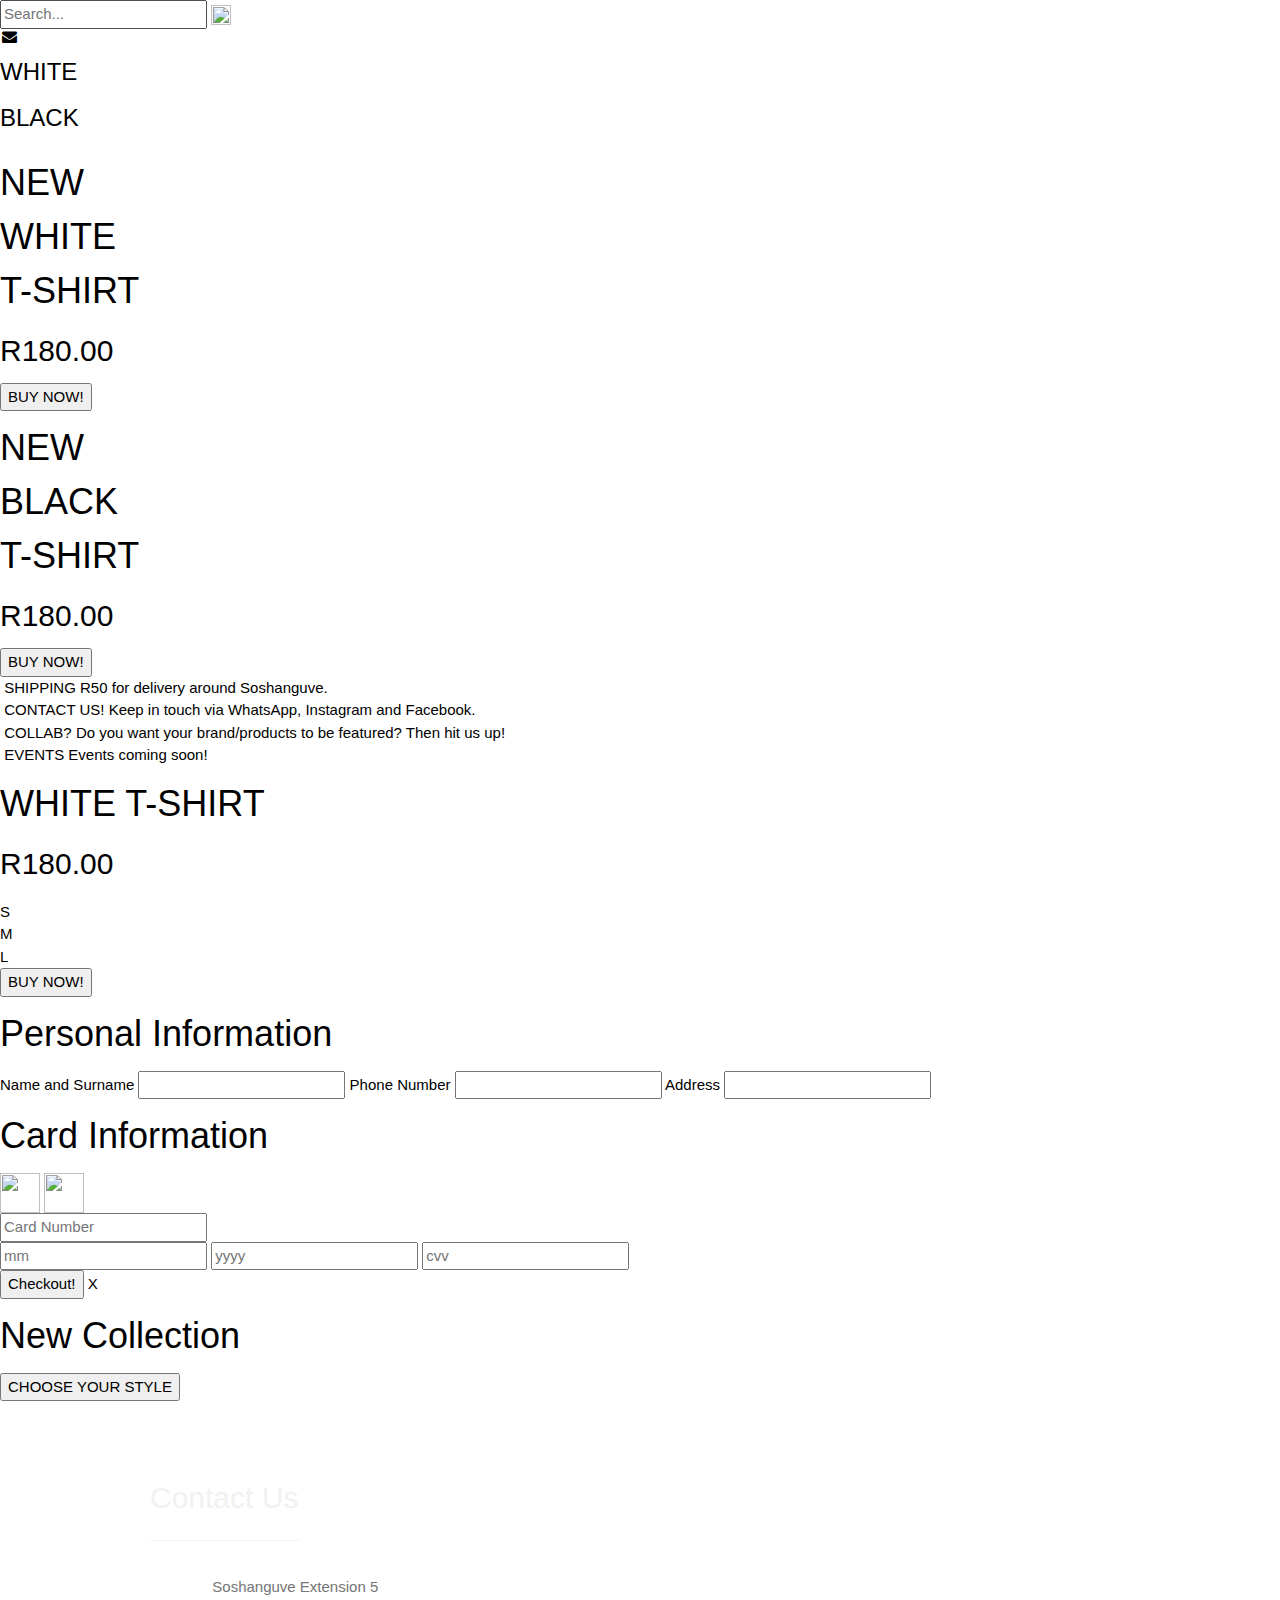
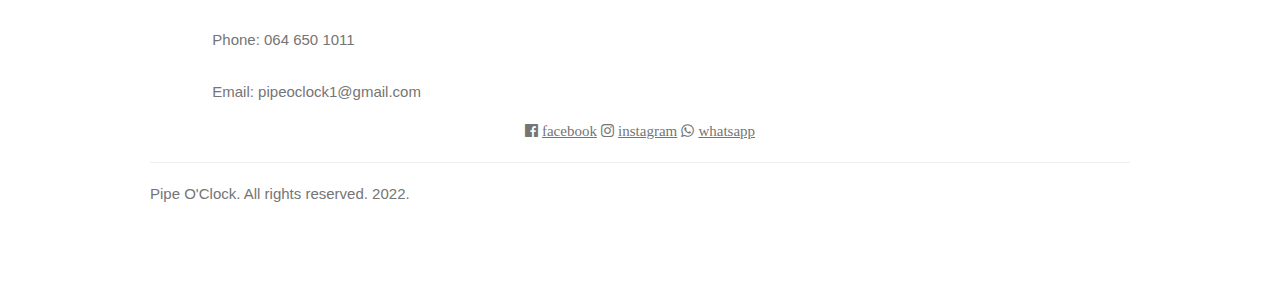
==== index.html @ e4ed4447 "Create index.html" ====
<html lang="en">

<head>
    <meta charset="UTF-8">
    <meta http-equiv="X-UA-Compatible" content="IE=edge">
    <meta name="viewport" content="width=device-width, initial-scale=1.0">
    <link href="https://fonts.googleapis.com/css2?family=Lato:ital,wght@0,100;0,300;0,400;0,700;0,900;1,100;1,300;1,400;1,700;1,900&display=swap" rel="stylesheet">
    <link rel="stylesheet" href="main.css">
    <link rel="stylesheet" href="https://www.w3schools.com/w3css/4/w3.css">
    <link rel="stylesheet" href="https://cdnjs.cloudflare.com/ajax/libs/font-awesome/4.7.0/css/font-awesome.min.css">
    <title>Pipe O'Clock</title>
</head>

<body>
    <nav id="nav">
        <div class="navTop">
            <div class="navItem">
                <img src="314425217_1246707229506200_861870905375462026_n.jpg" id="logo" alt="">
            </div>
            <div class="navItem">
                <div class="search">
                    <input type="text" placeholder="Search..." class="searchInput">
                    <img src="search.png" width="20" height="20" alt="" class="searchIcon">
                </div>
            </div>
            <div class="navItem">
                <a href="#contact"><i class="fa fa-fw fa-envelope"></i></a>
            </div>
        </div>
        <div class="navBottom">
            <h3 class="menuItem">WHITE</h3>
            <h3 class="menuItem">BLACK</h3>
        </div>
    </nav>
    <div class="slider">
        <div class="sliderWrapper">
            <div class="sliderItem">
                <img src="296140556_5232592986863153_2413547554350669328_n.jpg" alt="" class="sliderImg">
                <div class="sliderBg"></div>
                <h1 class="sliderTitle">NEW</br> WHITE</br> T-SHIRT</h1>
                <h2 class="sliderPrice">R180.00</h2>
                <a href="#product">
                    <button class="buyButton">BUY NOW!</button>
                </a>
            </div>
            <div class="sliderItem">
                <img src="296553774_669476220763810_4704591386883964310_n.jpg" alt="" class="sliderImg">
                <div class="sliderBg"></div>
                <h1 class="sliderTitle">NEW</br> BLACK</br> T-SHIRT</h1>
                <h2 class="sliderPrice">R180.00</h2>
                <a href="#product">
                    <button class="buyButton">BUY NOW!</button>
                </a>
            </div>
        </div>
    </div>
   
    <div class="features">
        <div class="feature">
            <img src="truck.jpg" alt="" class="featureIcon">
            <span class="featureTitle">SHIPPING</span>
            <span class="featureDesc">R50 for delivery around Soshanguve.</span>
        </div>
        
        <div class="feature">
            <img class="featureIcon" src="contact.png" alt="">
            <span class="featureTitle">CONTACT US!</span>
            <span class="featureDesc">Keep in touch via WhatsApp, Instagram and Facebook.</span>
        </div>

        <div class="feature">
            <img class="featureIcon" src="collaboration.png" alt="">
            <span class="featureTitle">COLLAB?</span>
            <span class="featureDesc"> Do you want your brand/products to be featured? Then hit us up!</span>
        </div>

        <div class="feature">
            <img class="featureIcon" src="download.png" alt="">
            <span class="featureTitle">EVENTS</span>
            <span class="featureDesc">Events coming soon!</span>
        </div>
    </div>

    <div class="product" id="product">
        <img src="296140556_5232592986863153_2413547554350669328_n.jpg" alt="" class="productImg">
        <div class="productDetails">
            <h1 class="productTitle">WHITE T-SHIRT</h1>
            <h2 class="productPrice">R180.00</h2>
            <p class="productDesc"></p>
            <div class="colors">
                <div class="color"></div>
            </div>
            <div class="sizes">
                <div class="size">S</div>
                <div class="size">M</div>
                <div class="size">L</div>
            </div>
            <button class="productButton">BUY NOW!</button>
        </div>
        <div class="payment">
            <h1 class="payTitle">Personal Information</h1>
            <label>Name and Surname</label>
            <input type="text"  class="payInput">
            <label>Phone Number</label>
            <input type="text" class="payInput">
            <label>Address</label>
            <input type="text"  class="payInput">
            <h1 class="payTitle">Card Information</h1>
            <div class="cardIcons">
                <img src="visa.png" width="40" alt="" class="cardIcon">
                <img src="master.png" alt="" width="40" class="cardIcon">
            </div>
            <input type="password" class="payInput" placeholder="Card Number">
            <div class="cardInfo">
                <input type="text" placeholder="mm" class="payInput sm">
                <input type="text" placeholder="yyyy" class="payInput sm">
                <input type="text" placeholder="cvv" class="payInput sm">
            </div>
            <button onclick="myFunction()" class="payButton">Checkout!</button>
            <span class="close">X</span>
        </div>
    </div>

    <div class="space">
        
    </div>

        <div class="newSeason">

            <div class="nsItem">
                <img src="314663707_1256134344955156_3753967010387898687_n.jpg"
                    alt="" class="nsImg">
            </div>
            <div class="nsItem">
                <img src="20221202_192037.jpg"
                    alt="" class="nsImg">
            </div>
            <div class="nsItem">
                <img src="IMG-20221202-WA0031.jpg"
                    alt="" class="nsImg">
            </div>

             
            <div class="nsItem">
                <h1 class="nsTitle">New Collection</h1>
                <a href="#nav">
                    <button class="nsButton">CHOOSE YOUR STYLE</button>
                </a>
            </div>
            
        </div>

    
    <footer>
        <div class="footer">
            <div class="w3-padding-64 w3-content w3-text-grey" id="contact">
                <h2 class="w3-text-light-grey">Contact Us</h2>
                <hr style="width:150px" class="w3-opacity">
            
                <div class="w3-section">
                  <p><i class="fa fa-map-marker fa-fw w3-text-white w3-xxlarge w3-margin-right" id="contactIcon"></i>Soshanguve Extension 5</p>
                  <p><i class="fa fa-phone fa-fw w3-text-white w3-xxlarge w3-margin-right" id="contactIcon"></i>Phone: 064 650 1011</p>
                  <p><i class="fa fa-envelope fa-fw w3-text-white w3-xxlarge w3-margin-right" id="contactIcon"></i>Email: pipeoclock1@gmail.com</p>
                </div>
    
                <center>
                    <i class="fa fa-facebook-official w3-hover-opacity">
                        <a href="https://www.facebook.com/profile.php?id=100087875105729">facebook</a>
                    </i>
                    <i class="fa fa-instagram w3-hover-opacity">
                        <a href="https://instagram.com/pipe.oclock?igshid=YmMyMTA2M2Y=">instagram</a>
                    </i>
                     
                    <i class="fa fa-whatsapp w3-hover-opacity">
                        <a href="https://wa.me/c/27646501011">whatsapp</a>
                    </i>
                </center>
                <hr>
                    <p class="copyright">Pipe O'Clock. All rights reserved. 2022.</p>                
            </div>

        </div>
    </footer>
    <script src="main.js"></script>
</body>

</html>
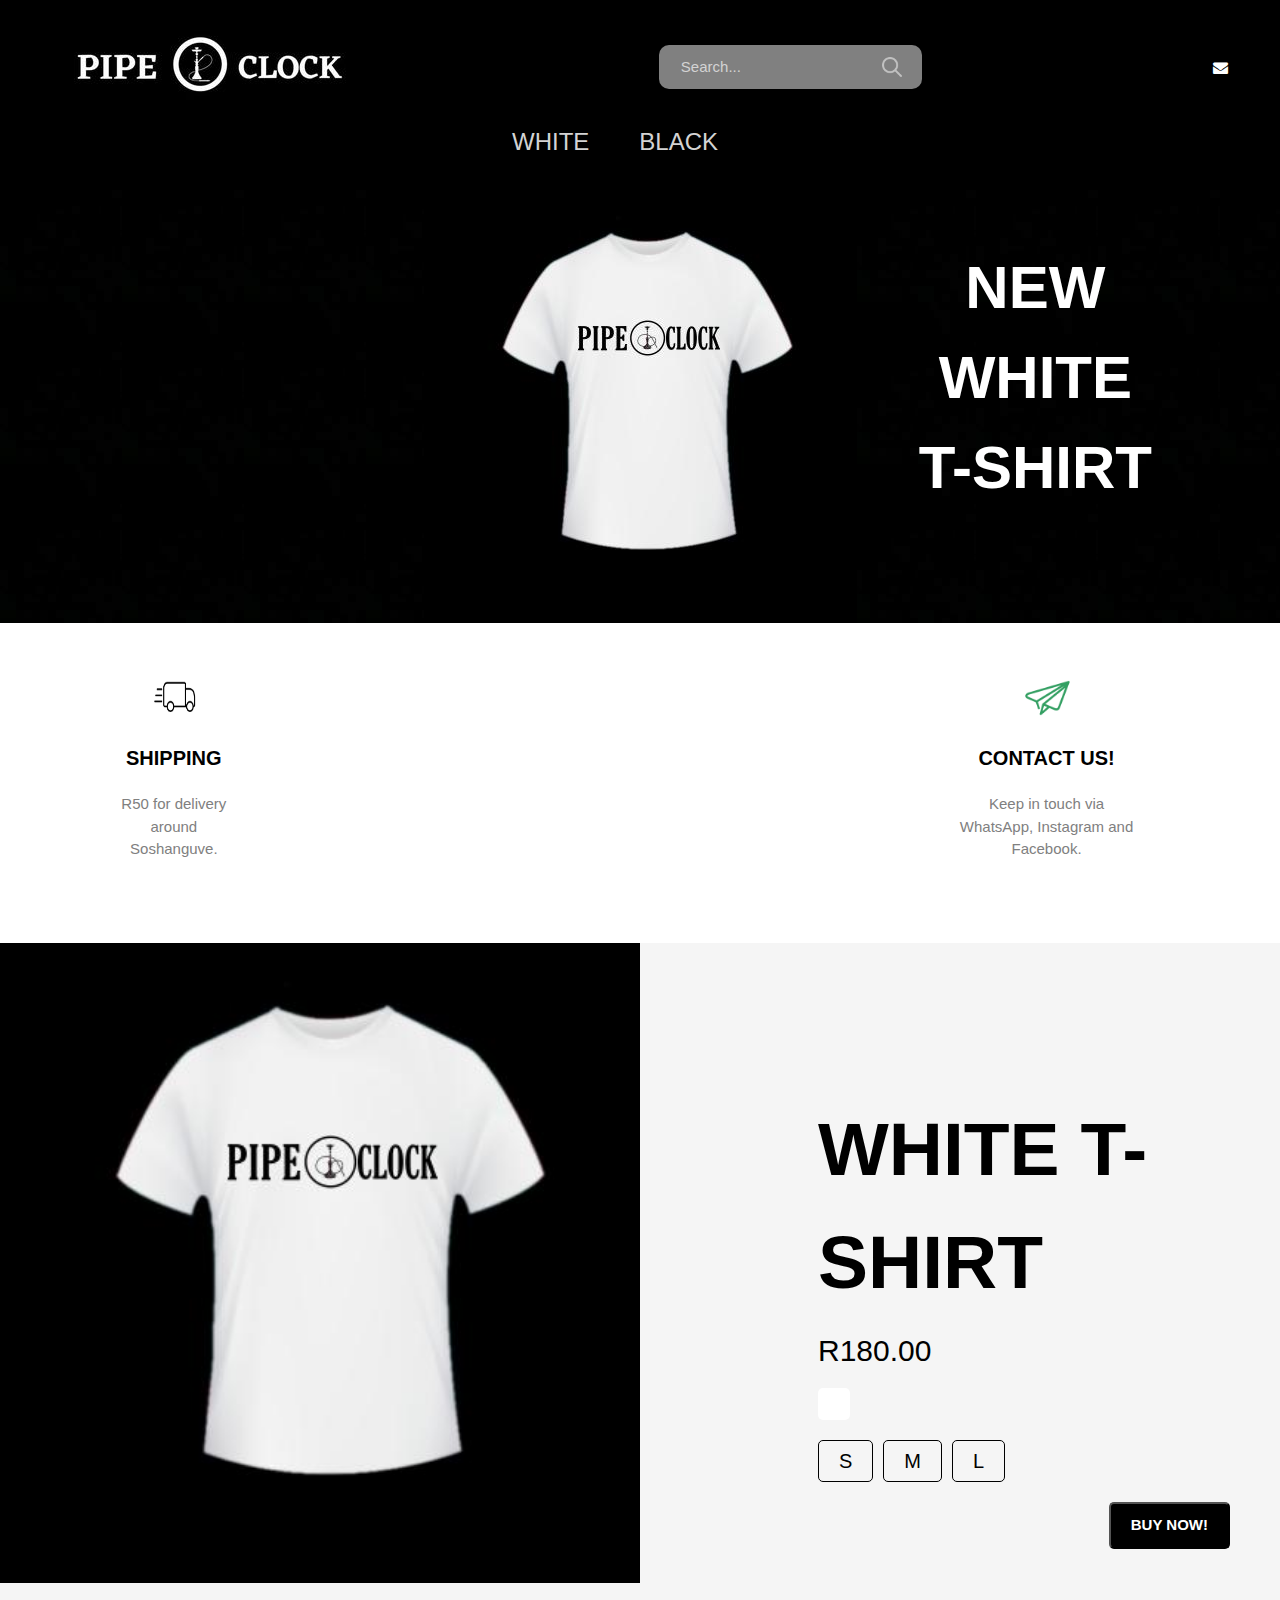
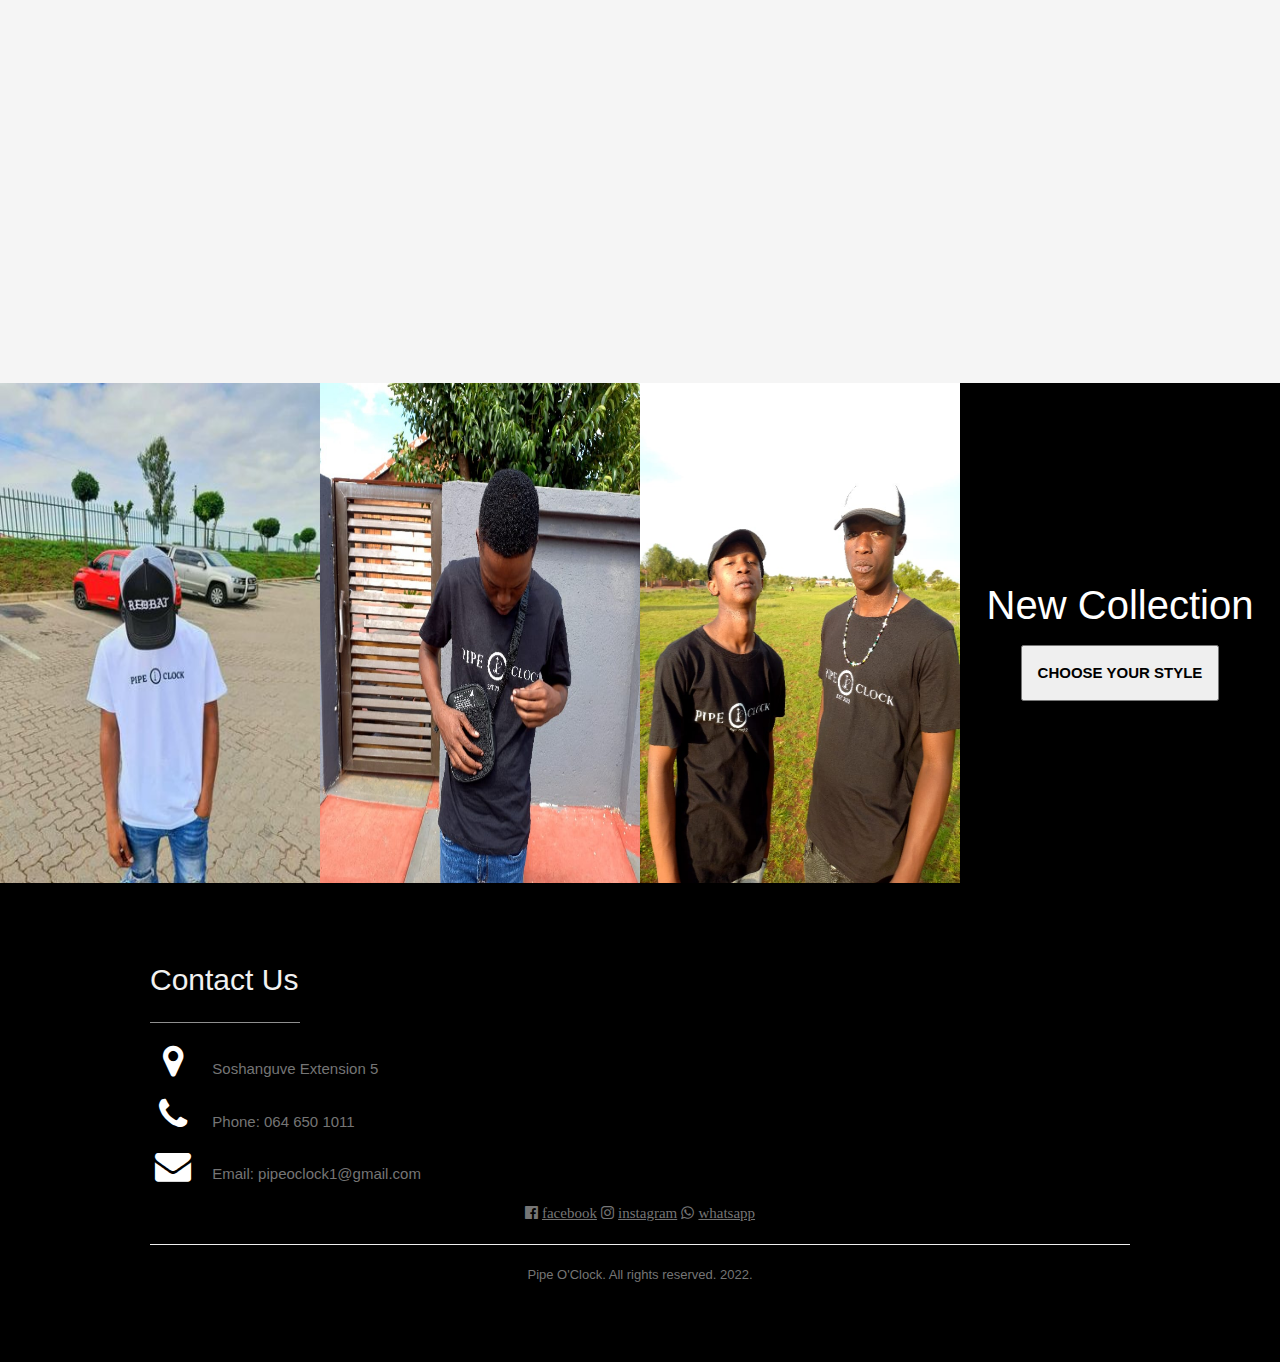
==== commit 90a2f279: "index.html" ====
--- a/index.html
+++ b/index.html
@@ -66,18 +66,6 @@
             <img class="featureIcon" src="contact.png" alt="">
             <span class="featureTitle">CONTACT US!</span>
             <span class="featureDesc">Keep in touch via WhatsApp, Instagram and Facebook.</span>
-        </div>
-
-        <div class="feature">
-            <img class="featureIcon" src="collaboration.png" alt="">
-            <span class="featureTitle">COLLAB?</span>
-            <span class="featureDesc"> Do you want your brand/products to be featured? Then hit us up!</span>
-        </div>
-
-        <div class="feature">
-            <img class="featureIcon" src="download.png" alt="">
-            <span class="featureTitle">EVENTS</span>
-            <span class="featureDesc">Events coming soon!</span>
         </div>
     </div>
 
--- a/main.css
+++ b/main.css
@@ -0,0 +1,464 @@
+html {
+    scroll-behavior: smooth;
+  }
+  
+  body {
+    font-family: "Lato", sans-serif;
+    padding: 0;
+    margin: 0;
+  }
+  
+  nav {
+    background-color: black;
+    color: white;
+    padding: 20px 50px;
+  }
+  
+  .navTop {
+    display: flex;
+    align-items: center;
+    justify-content: space-between;
+  }
+  
+  .search {
+    display: flex;
+    align-items: center;
+    background-color: gray;
+    padding: 10px 20px;
+    border-radius: 10px;
+  }
+  
+  .searchInput {
+    border: none;
+    background-color: transparent;
+  }
+  
+  .searchInput::placeholder {
+    color: lightgray;
+  }
+  
+  .limitedOffer {
+    font-size: 20px;
+    border-bottom: 2px solid green;
+    cursor: pointer;
+  }
+  
+  .navBottom {
+    display: flex;
+    align-items: center;
+    justify-content: center;
+  }
+  
+  .menuItem {
+    margin-right: 50px;
+    cursor: pointer;
+    color: lightgray;
+    font-weight: 400;
+  }
+  
+  .slider {
+    background: url("316730989_1538362696637420_2193290773822209619_n.jpg");
+
+    overflow: hidden;
+  }
+  
+  .sliderWrapper {
+    display: flex;
+    width: 500vw;
+    transition: all 1.5s ease-in-out;
+  }
+  
+  .sliderItem {
+    width: 100vw;
+    display: flex;
+    align-items: center;
+    justify-content: center;
+    position: relative;
+  }
+  
+  
+  .sliderTitle {
+    position: absolute;
+    top: 10%;
+    right: 10%;
+    font-size: 60px;
+    font-weight: 900;
+    text-align: center;
+    color: white;
+    z-index: 1;
+  }
+  
+  .sliderPrice {
+    display: none;
+  }
+  
+  .buyButton {
+    display: none;
+    cursor: pointer;
+  }
+  
+  .buyButton:hover {
+    background-color: white;
+    color: black;
+  }
+  
+  .features {
+    display: flex;
+    align-items: center;
+    justify-content: space-between;
+    padding: 50px;
+  }
+  
+  .feature {
+    display: flex;
+    flex-direction: column;
+    align-items: center;
+    text-align: center;
+  }
+  
+  .featureIcon {
+    width: 50px;
+    height: 50px;
+  }
+  
+  .featureTitle {
+    font-size: 20px;
+    font-weight: 600;
+    margin: 20px;
+  }
+  
+  .featureDesc {
+    color: gray;
+    width: 50%;
+    height: 100px;
+  }
+  
+  .product {
+    height: 100vh;
+    background-color: whitesmoke;
+    position: relative;
+  }
+  
+  .payment {
+    width: 500px;
+    height: 500px;
+    background-color: white;
+    position: absolute;
+    top: 0;
+    bottom: 0;
+    left: 0;
+    right: 0;
+    margin: auto;
+    padding: 10px 50px;
+    display: none;
+    flex-direction: column;
+    -webkit-box-shadow: 0px 0px 13px 2px rgba(0, 0, 0, 0.3);
+    box-shadow: 0px 0px 13px 2px rgba(0, 0, 0, 0.3);
+  }
+  
+  .payTitle {
+    font-size: 20px;
+    color: lightgray;
+  }
+  
+  label {
+    font-size: 14px;
+    font-weight: 300;
+  }
+  
+  .payInput {
+    padding: 10px;
+    margin: 10px 0px;
+    border: none;
+    border-bottom: 1px solid gray;
+  }
+  
+  .payInput::placeholder {
+    color: rgb(163, 163, 163);
+  }
+  
+  .cardIcons {
+    display: flex;
+  }
+  
+  .cardIcon {
+    margin-right: 10px;
+  }
+  
+  .cardInfo {
+    display: flex;
+    justify-content: space-between;
+  }
+  
+  .sm {
+    width: 30%;
+  }
+  
+  .payButton {
+    position: absolute;
+    height: 40px;
+    bottom: -40;
+    width: 100%;
+    left: 0;
+    -webkit-box-shadow: 0px 0px 13px 2px rgba(0, 0, 0, 0.3);
+    box-shadow: 0px 0px 13px 2px rgba(0, 0, 0, 0.3);
+    background-color: #369e62;
+    color: white;
+    border: none;
+    cursor: pointer;
+  }
+  
+  .close {
+    width: 20px;
+    height: 20px;
+    position: absolute;
+    background-color: gray;
+    color: white;
+    top: 10px;
+    right: 10px;
+    display: flex;
+    align-items: center;
+    justify-content: center;
+    cursor: pointer;
+    padding: 2px;
+  }
+  
+  .productImg {
+    width: 50%;
+  }
+  
+  .productDetails {
+    position: absolute;
+    top: 10%;
+    right: 0;
+    width: 40%;
+    padding: 50px;
+  }
+  
+  .productTitle {
+    font-size: 75px;
+    font-weight: 900;
+  }
+  
+  .productDesc {
+    font-style: 24px;
+    color: gray;
+  }
+  
+  .colors,
+  .sizes {
+    display: flex;
+    margin-bottom: 20px;
+  }
+  
+  .color {
+    width: 32px;
+    height: 32px;
+    border-radius: 5px;
+    background-color: black;
+    margin-right: 10px;
+    cursor: pointer;
+  }
+  
+  .color:last-child {
+    background-color: white;
+  }
+  
+  .size {
+    padding: 5px 20px;
+    border: 1px solid black;
+    margin-right: 10px;
+    cursor: pointer;
+    font-size: 20px;
+    border-radius: 5px;
+  }
+  
+  .productButton {
+    float: right;
+    padding: 10px 20px;
+    background-color: black;
+    color: white;
+    font-weight: 600;
+    cursor: pointer;
+    border-radius: 5px;
+  }
+  
+  .productButton:hover {
+    background-color: white;
+    color: black;
+  }
+  
+  
+ .footer{
+  background-color: black;
+ }
+  
+  footer {
+    display: flex;
+  }
+
+  .copyright{
+    font-weight: 300;
+    font-size: 14px;
+  }
+
+  .gallery {
+    padding: 50px;
+    display: flex;
+  }
+  
+  .galleryItem {
+    flex: 1;
+    padding: 50px;
+  }
+  
+  .galleryImg {
+    width: 100%;
+  }
+  .newSeason {
+    display: flex;
+  }
+  
+  .nsItem {
+    flex: 1;
+    background-color: black;
+    color: white;
+    display: flex;
+    flex-direction: column;
+    align-items: center;
+    justify-content: center;
+    text-align: center;
+  }
+  
+  .nsImg {
+    width: 100%;
+    height: 500px;
+  }
+  
+  .nsTitle {
+    font-size: 40px;
+  }
+  
+  .nsButton {
+    padding: 15px;
+    font-weight: 600;
+    cursor: pointer;
+  }
+    
+  
+  @media screen and (max-width:600px) {
+
+    #logo{
+      width: 100;
+    }
+
+    .limitedOffer{
+      display: none;
+  
+    }
+
+    nav{
+      padding: 20px;
+    }
+  
+    .search{
+      display: none;
+    }
+  
+    .navBottom{
+      flex-wrap: wrap;
+    }
+  
+    .menuItem{
+      margin: 20px;
+      font-weight: 700;
+      font-size: 20px;
+    }
+  
+    .slider{
+      clip-path: none;
+    }
+  
+    .sliderImg{
+      width: 90%;
+    }
+  
+    .sliderBg{
+      width: 100%;
+      height: 100%;
+      display: none;
+    }
+  
+    .sliderTitle{
+      display: none;
+    }
+  
+    .sliderPrice{
+      display: none;
+    }
+  
+    .buyButton{
+      right: 0;
+      top: 0;
+      display: none;
+    }
+    .newSeason{
+      flex-direction: column;
+    }
+  
+    .features{
+      flex-direction: column;
+    }
+  
+    .product{
+      clip-path: none ;
+      display: flex;
+      flex-direction: column;
+      align-items: center;
+    }
+  
+    .productImg{
+      width: 80%;
+    }
+  
+    .productDetails{
+      width: 100%;
+      padding: 0;
+      display: flex;
+      flex-direction: column;
+      align-items: center;
+      text-align: center;
+      position: relative;
+      top: 0;
+    }
+  
+    .productTitle{
+      font-size: 50px;
+      margin: 0;
+    }
+  
+    .payment{
+      width: 90%;
+      padding: 20px;
+    }
+
+    #contactIcon{
+      size: small;
+    }
+  }
+
+  #footer hr{
+    border: none;
+    background: #b5b5b5;
+    height: 1px;
+    margin: 20px 0;
+  }
+  .copyright{
+    text-align: center;
+    font-size: small;
+  }
+
+  .space{
+    padding: 70;
+    background-color: whitesmoke;
+  }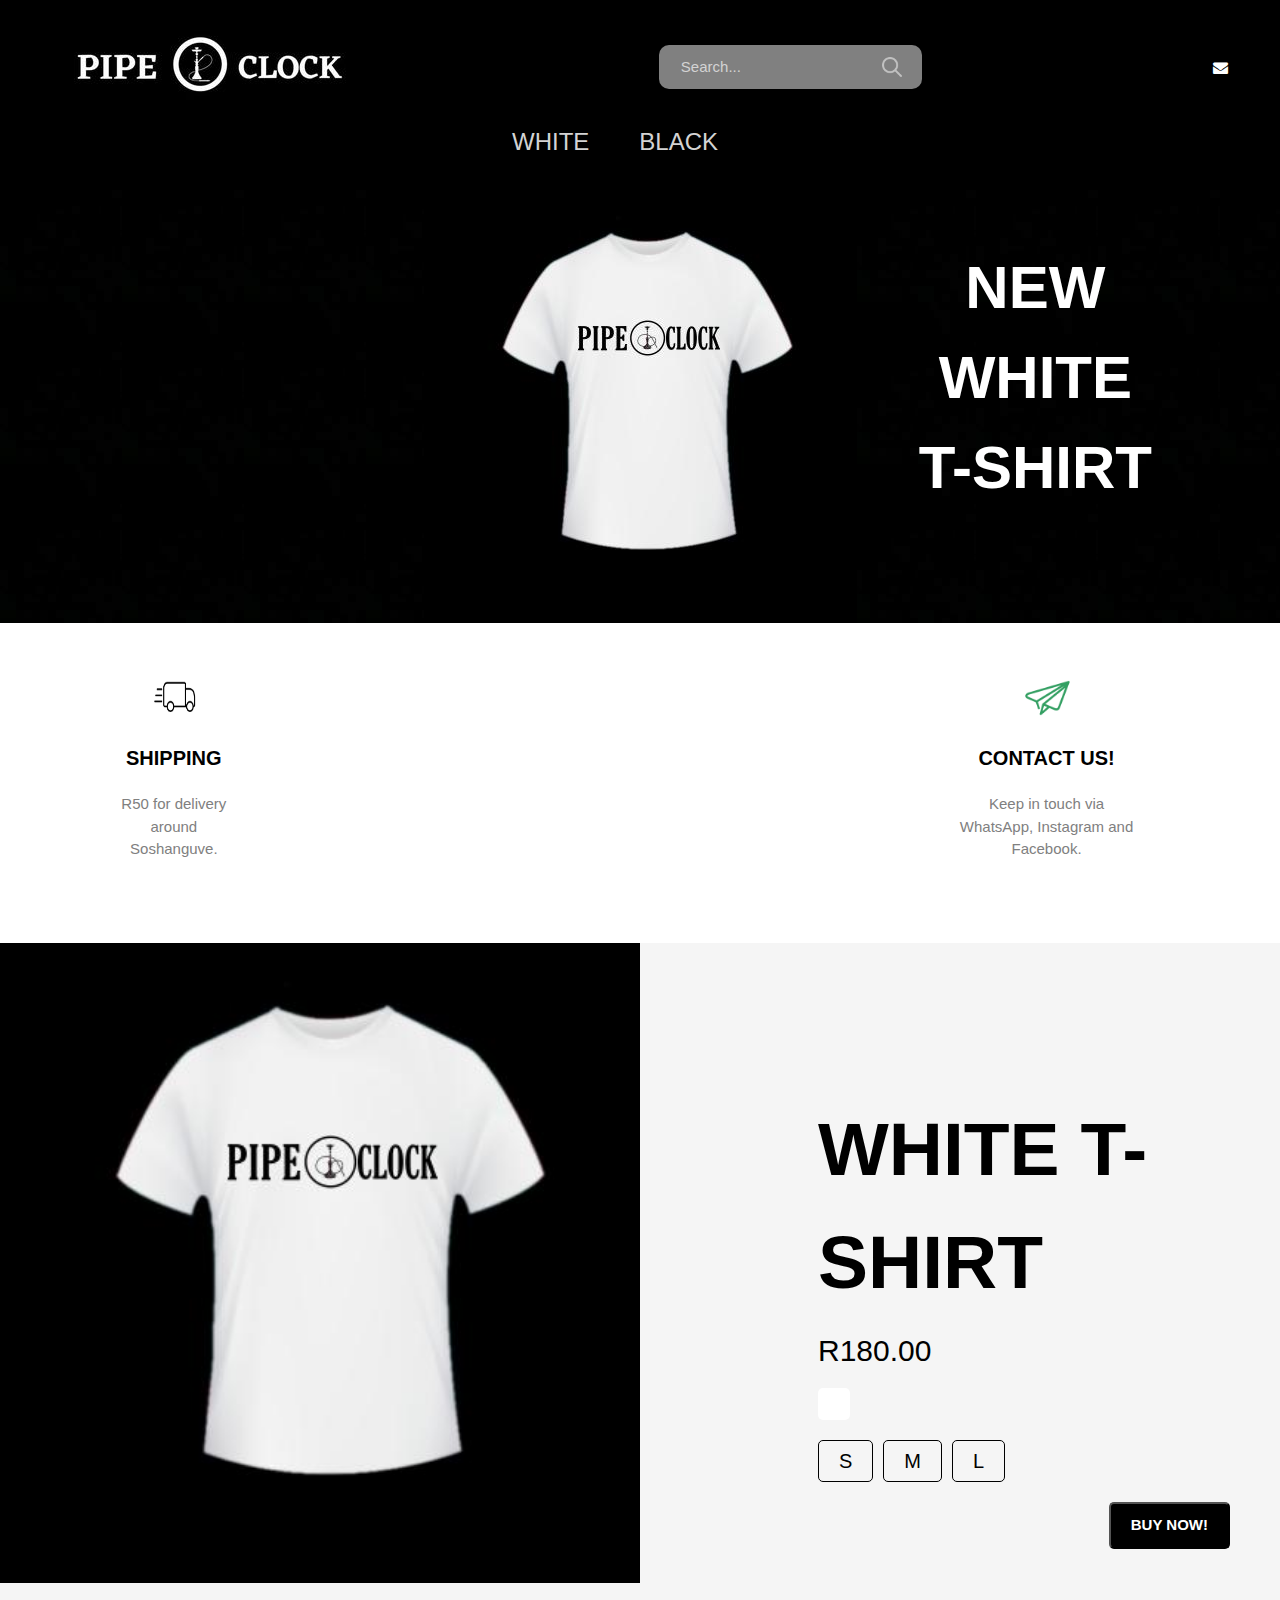
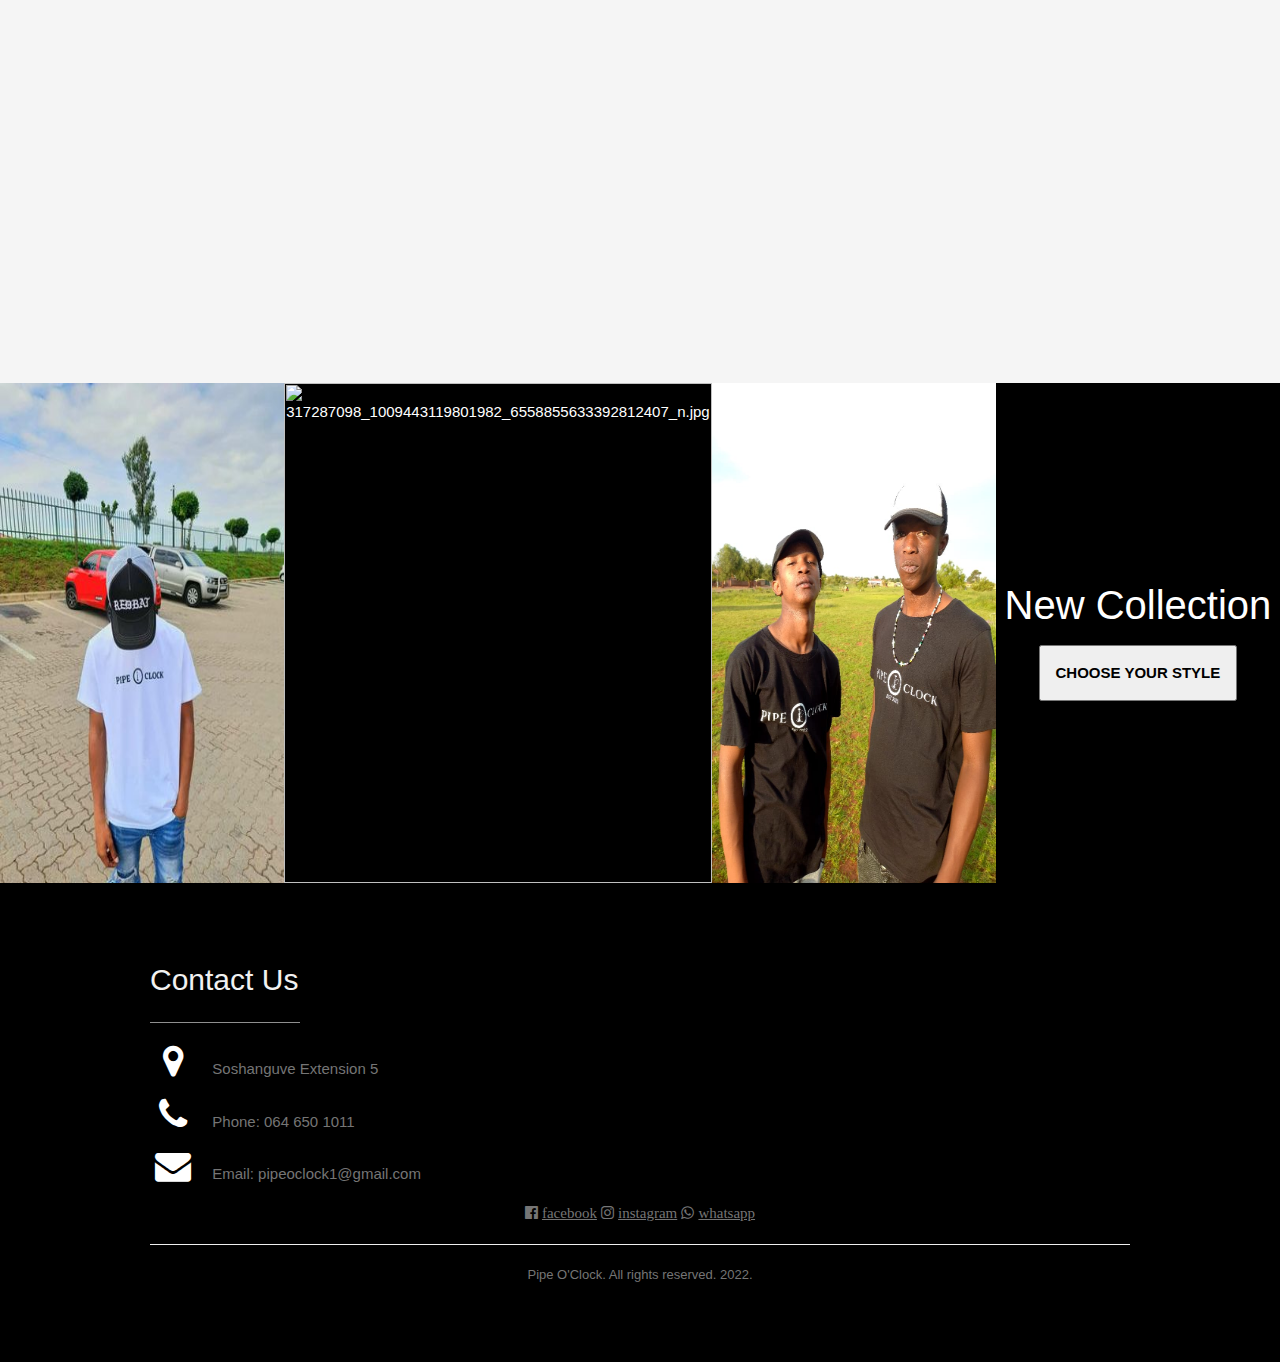
==== commit 497e0ef9: "index.html" ====
--- a/index.html
+++ b/index.html
@@ -120,8 +120,8 @@
                     alt="" class="nsImg">
             </div>
             <div class="nsItem">
-                <img src="20221202_192037.jpg"
-                    alt="" class="nsImg">
+                <img src=""
+                    alt="317287098_1009443119801982_6558855633392812407_n.jpg" class="nsImg">
             </div>
             <div class="nsItem">
                 <img src="IMG-20221202-WA0031.jpg"
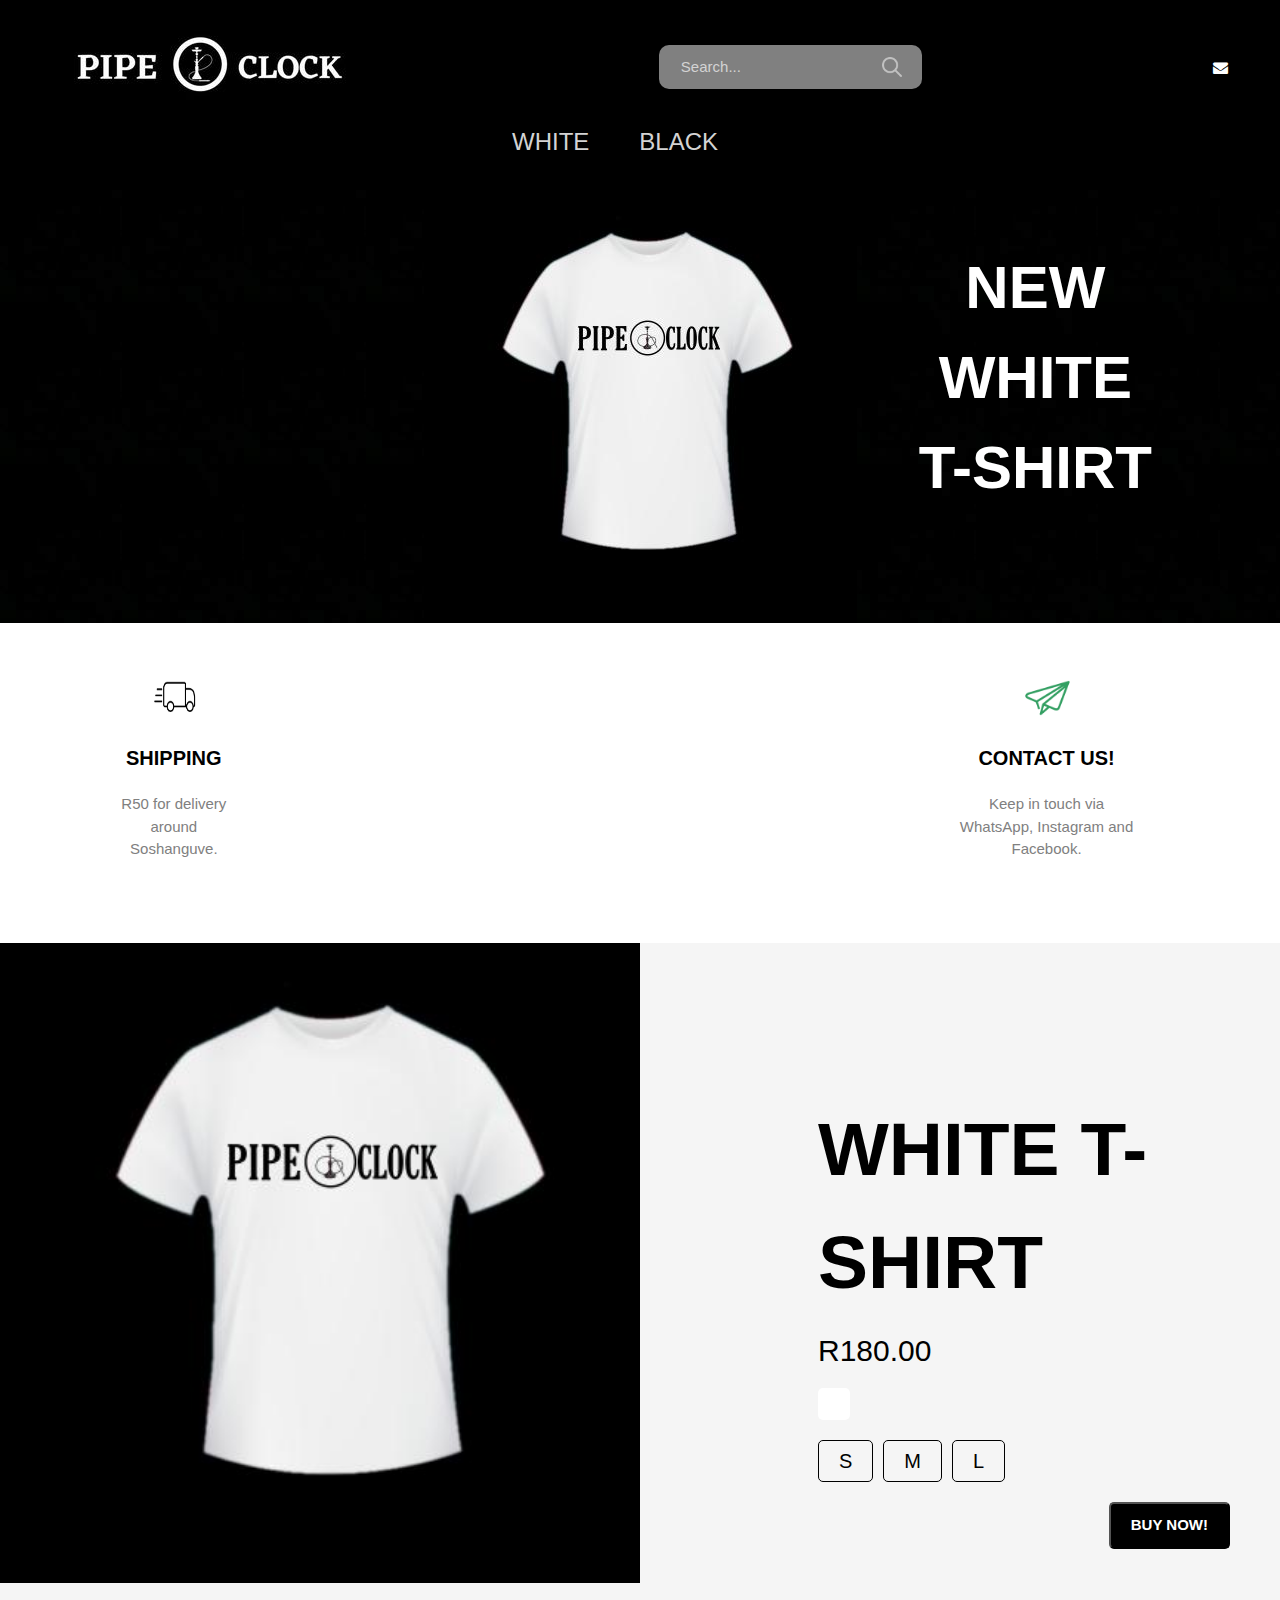
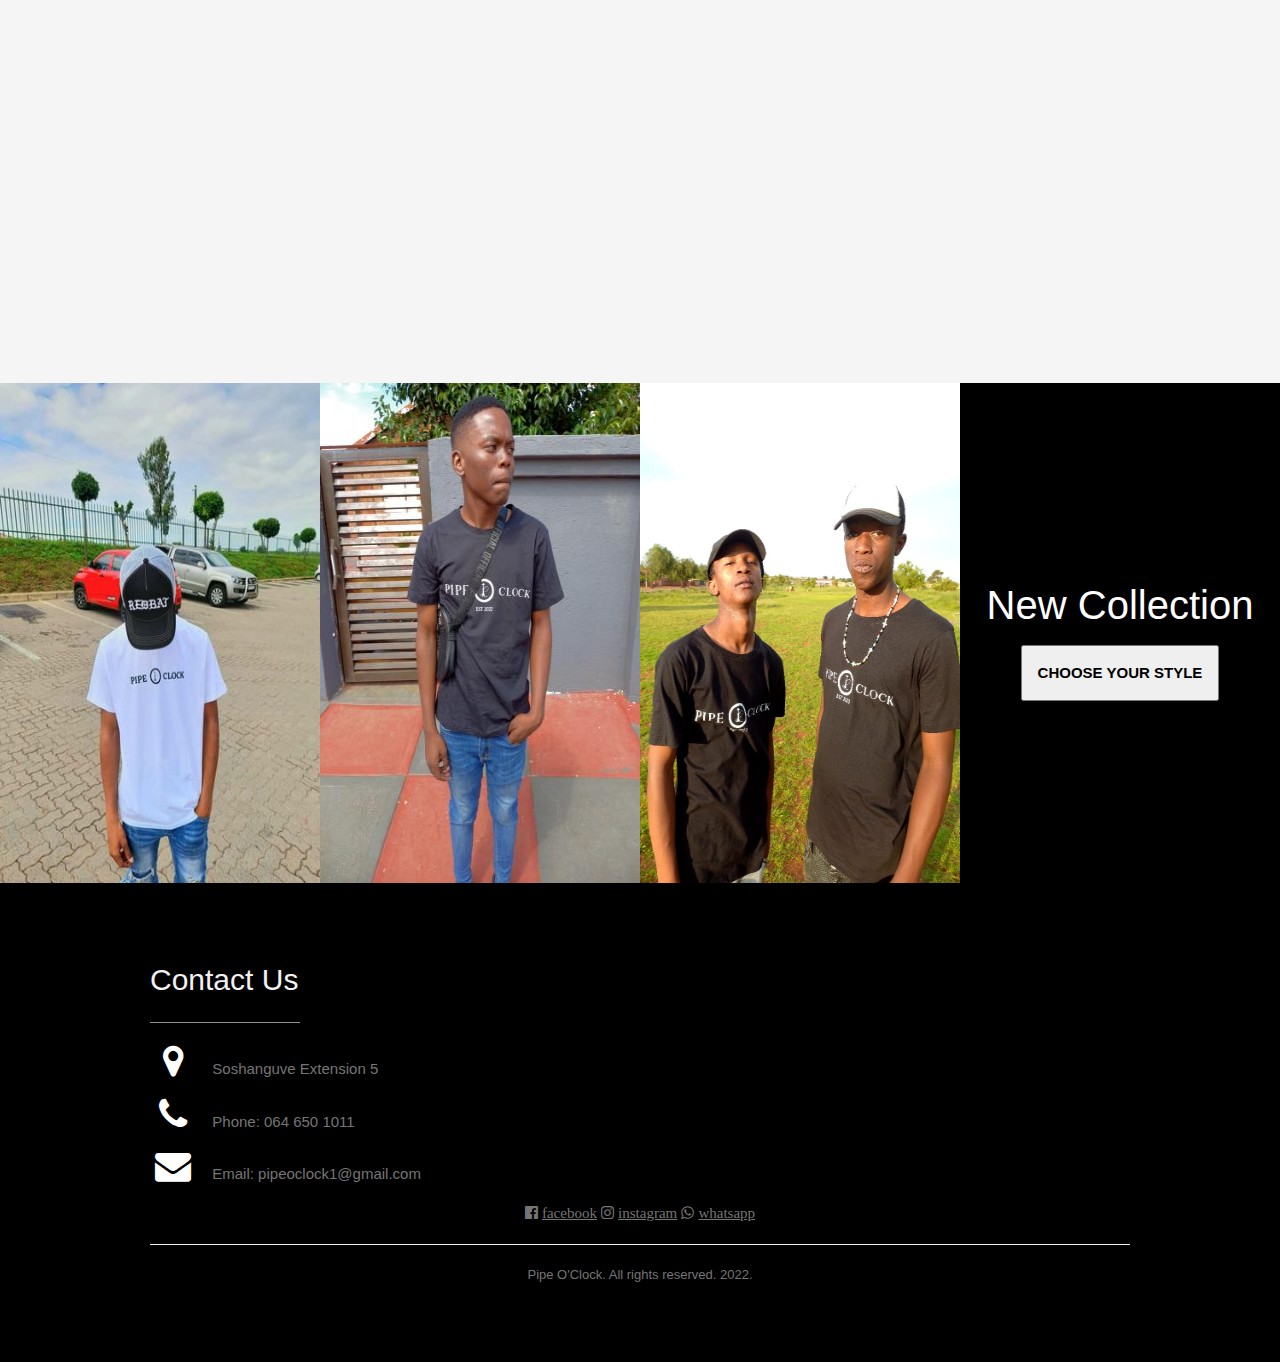
==== commit c9c42e8b: "index.html" ====
--- a/index.html
+++ b/index.html
@@ -120,8 +120,8 @@
                     alt="" class="nsImg">
             </div>
             <div class="nsItem">
-                <img src=""
-                    alt="317287098_1009443119801982_6558855633392812407_n.jpg" class="nsImg">
+                <img src="317287098_1009443119801982_6558855633392812407_n.jpg"
+                    alt="" class="nsImg">
             </div>
             <div class="nsItem">
                 <img src="IMG-20221202-WA0031.jpg"
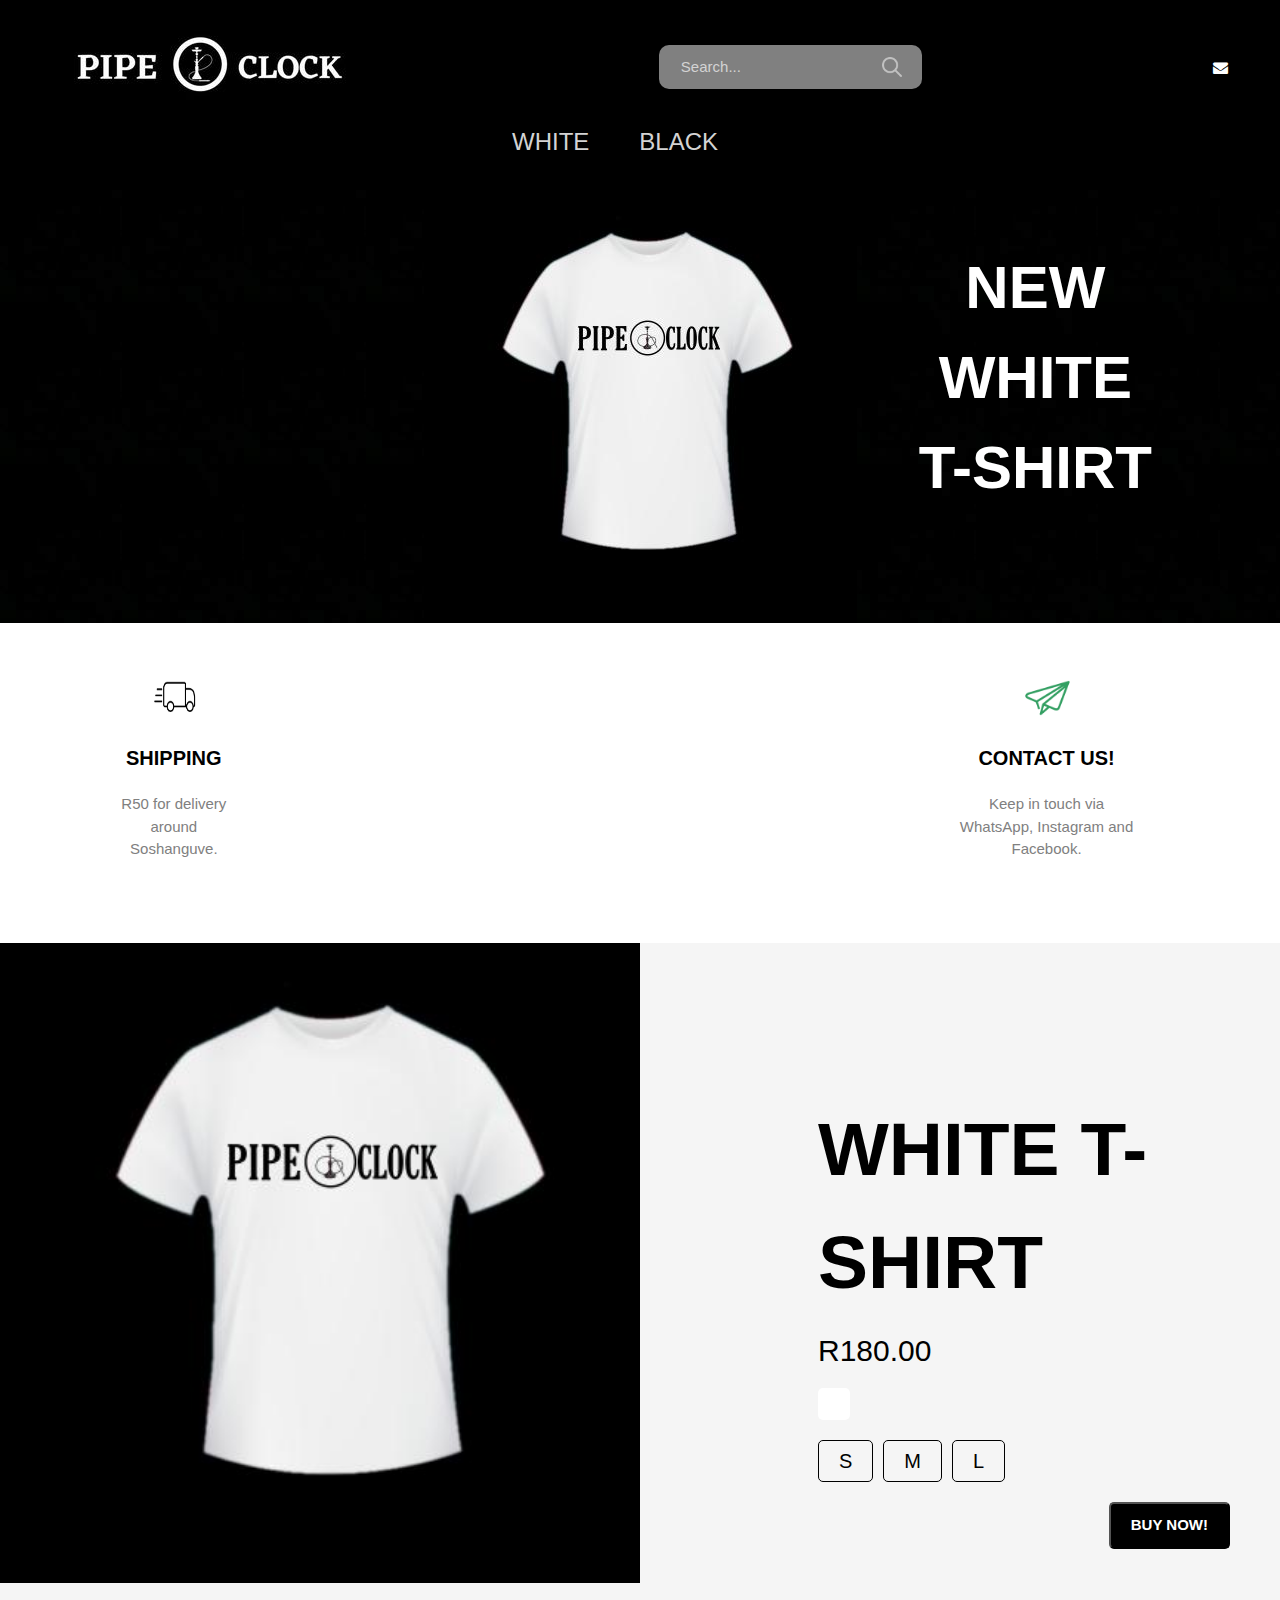
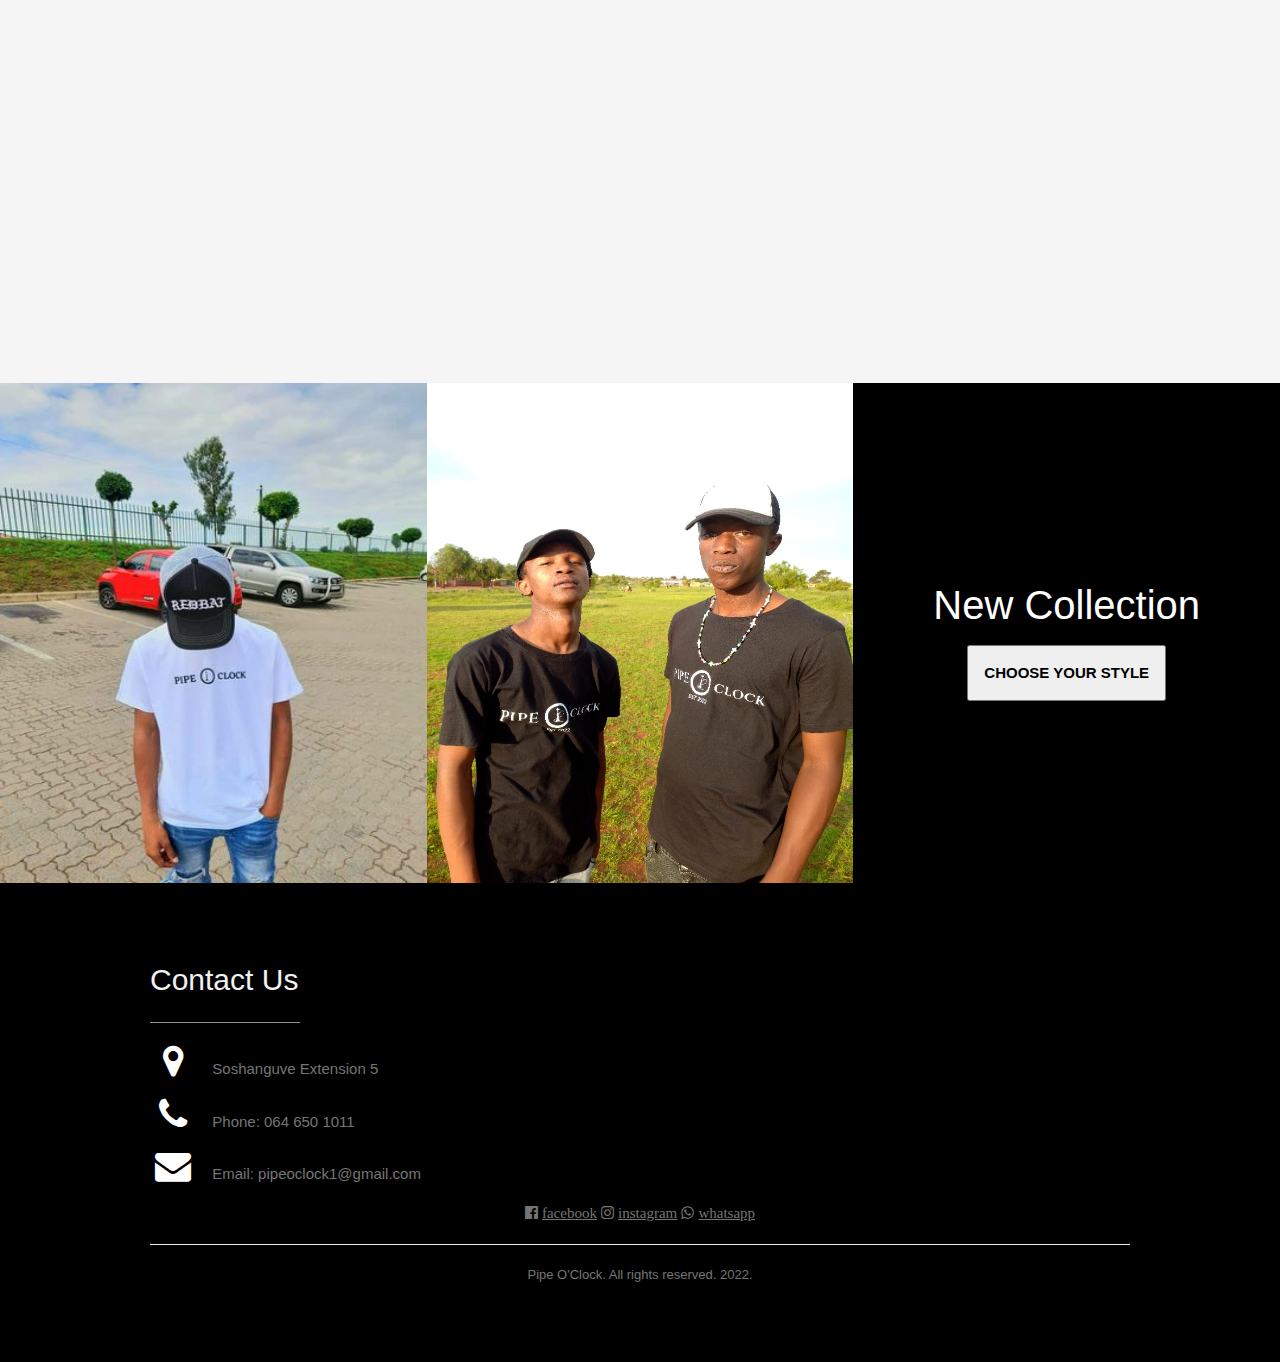
==== commit 27611cd7: "index.html" ====
--- a/index.html
+++ b/index.html
@@ -119,10 +119,7 @@
                 <img src="314663707_1256134344955156_3753967010387898687_n.jpg"
                     alt="" class="nsImg">
             </div>
-            <div class="nsItem">
-                <img src="317287098_1009443119801982_6558855633392812407_n.jpg"
-                    alt="" class="nsImg">
-            </div>
+            
             <div class="nsItem">
                 <img src="IMG-20221202-WA0031.jpg"
                     alt="" class="nsImg">
